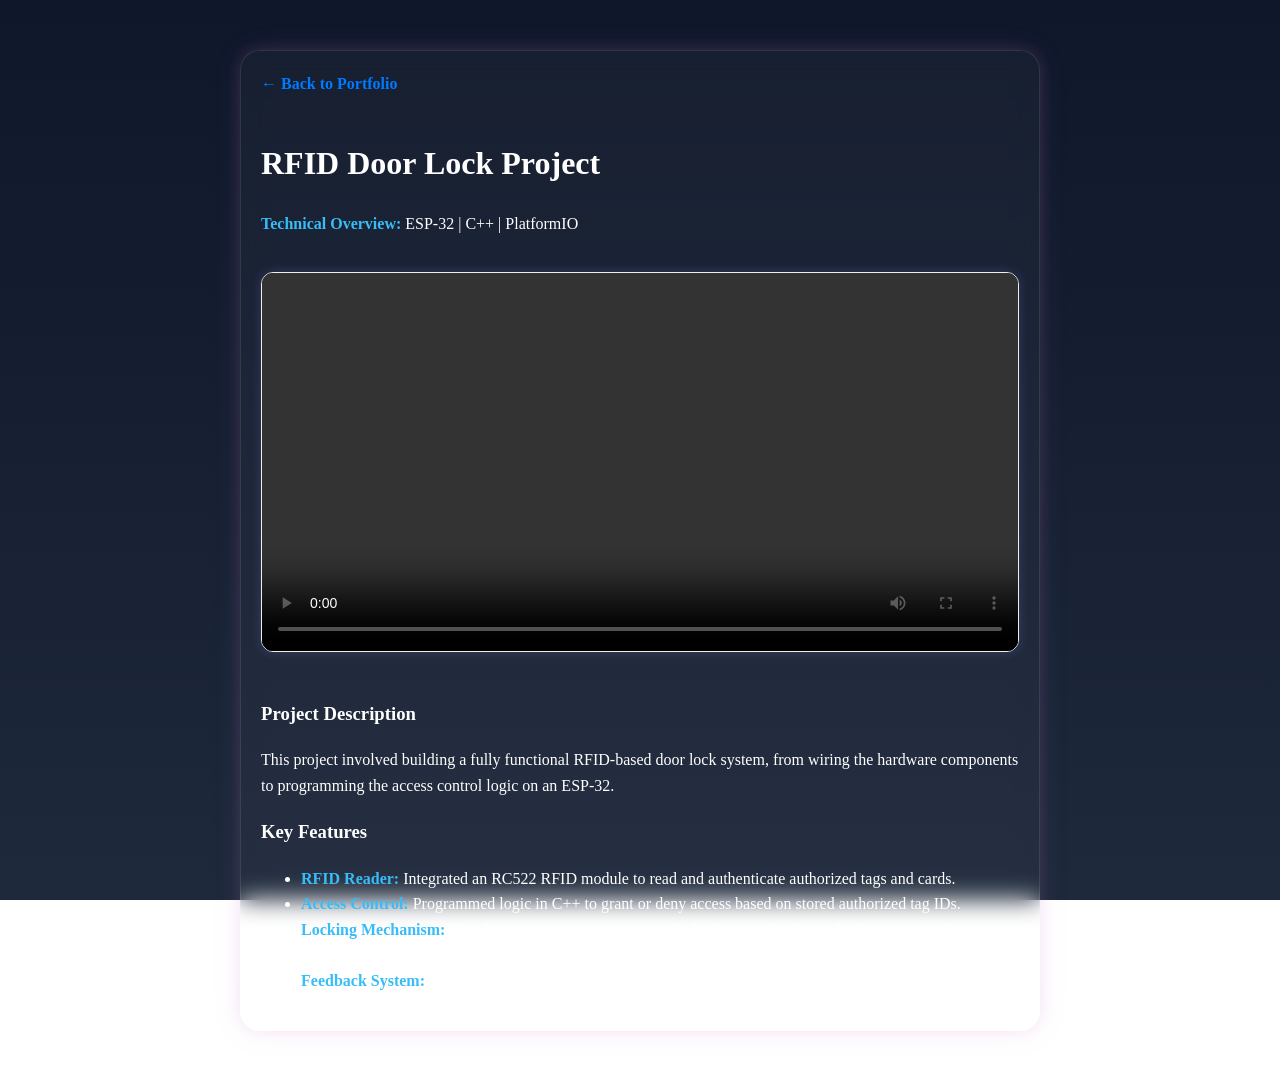
==== rfid-door.html @ e5314b34 "added the rfid stuff" ====
<!doctype html>
<html lang="en">
  <head>
    <meta charset="UTF-8" />
    <title>Project Detail | RFID Door Lock</title>
    <link rel="stylesheet" href="style.css" />
    <link rel="icon" type="image/png" href="images/favicon.png" />
    <style>
      .detail-container {
        max-width: 800px;
        margin: 50px auto;
        padding: 20px;
      }
      .back-btn {
        text-decoration: none;
        color: #007aff;
        font-weight: 600;
        display: inline-block;
        margin-bottom: 20px;
      }
      .full-img {
        width: 100%;
        border-radius: 12px;
        margin: 20px 0;
        border: 1px solid #eee;
      }
    </style>
  </head>
  <body>
    <div class="detail-container">
      <a href="index.html" class="back-btn">← Back to Portfolio</a>

      <h1>RFID Door Lock Project</h1>
      <p><strong>Technical Overview:</strong> ESP-32 | C++ | PlatformIO</p>

      <video width="100%" height="auto" controls class="full-img">
        <source src="images/rfid_door.mp4" type="video/mp4" />
        Your browser does not support the video tag.
      </video>

      <h3>Project Description</h3>
      <p>
        This project involved building a fully functional RFID-based door lock
        system, from wiring the hardware components to programming the access
        control logic on an ESP-32.
      </p>

      <h3>Key Features</h3>
      <ul>
        <li>
          <strong>RFID Reader:</strong> Integrated an RC522 RFID module to read
          and authenticate authorized tags and cards.
        </li>
        <li>
          <strong>Access Control:</strong> Programmed logic in C++ to grant or
          deny access based on stored authorized tag IDs.
        </li>
        <li>
          <strong>Locking Mechanism:</strong> Wired a servo motor to operate as the locking mechanism, which engages or disengages based on access permissions.
        </li>
        <li>
          <strong>Feedback System:</strong> Added LED and buzzer feedback to
          indicate whether access was granted or denied.
        </li>
      </ul>
    </div>
  </body>
</html>
---- style.css ----
* {
  box-sizing: border-box;
}

body {
  font-family: "Times New Roman", serif;
  margin: 0;
  padding: 0;
  background: linear-gradient(180deg, #0f172a 0%, #1e293b 100%);
  background-attachment: fixed;
  color: #ffffff;
  line-height: 1.6;
  min-height: 100vh;
}

.hero {
  padding: 120px 20px 80px 20px;
  text-align: center;
  display: flex;
  flex-direction: column;
  align-items: center;
}

.hero-content {
  background: transparent;
  padding: 0;
  margin: 0;
}

.hero-content h1 {
  font-size: 3.5rem;
  text-shadow: 3px 3px 7px rgb(108, 43, 230), -3px -3px 7px hsl(295, 91%, 48%);
  margin: 0;
  font-weight: 700;
  letter-spacing: -1.5px;
  color: #ffffff;
}

.hero-content p {
  font-size: 1.25rem;
  color: #94a3b8;
  margin-top: 15px;
  max-width: 600px;
}

.filter-buttons {
  display: flex;
  gap: 12px;
  justify-content: center;
  margin-top: 30px;
}

.filter-btn {
  padding: 10px 24px;
  background: transparent;
  color: #94a3b8;
  border: 2px solid rgba(255, 255, 255, 0.15);
  border-radius: 12px;
  font-family: "Times New Roman", serif;
  font-size: 1rem;
  font-weight: 600;
  cursor: pointer;
  transition: all 0.3s ease;
}

.filter-btn:hover {
  border-color: #38bdf8;
  color: #38bdf8;
  box-shadow: 0 0 10px rgba(56, 189, 248, 0.2);
}

.filter-btn.active {
  background: transparent;
  color: #38bdf8;
  border-color: #38bdf8;
  box-shadow: 0 0 12px rgba(56, 189, 248, 0.3);
}

.sort-note {
  font-size: 0.85rem !important;
  color: #475569 !important;
  margin-top: 12px !important;
  letter-spacing: 0.5px;
}

.project-container {
  max-width: 900px;
  margin: 0 auto 100px auto;
  padding: 0 20px;
}

.project-card {
  display: flex;
  align-items: center;
  background: rgba(255, 255, 255, 0.03);
  backdrop-filter: blur(12px);
  -webkit-backdrop-filter: blur(12px);
  border: 1px solid rgba(255, 255, 255, 0.1);
  border-radius: 16px;
  margin-bottom: 30px;
  overflow: hidden;
  text-decoration: none;
  color: inherit;
  transition: all 0.3s ease;
  box-shadow: 0 0 10px rgba(244, 114, 182, 0.15);
}

.project-card:hover {
  transform: translateY(-5px);
  border-color: #38bdf8;
  background: rgba(255, 255, 255, 0.07);
  box-shadow: 0 0 20px rgba(167, 139, 250, 0.3);
}

.project-image {
  width: 280px;
  height: 180px;
  object-fit: cover;
  border-right: 1px solid rgba(255, 255, 255, 0.1);
}

.project-text {
  padding: 30px;
}

.project-text h3 {
  margin: 0 0 10px 0;
  font-size: 1.5rem;
  color: #ffffff;
}

.project-text p {
  color: #cbd5e1;
  margin: 0;
}

.detail-container {
  max-width: 800px;
  margin: 60px auto;
  padding: 40px;
  background: rgba(255, 255, 255, 0.03);
  backdrop-filter: blur(12px);
  border: 1px solid rgba(255, 255, 255, 0.1);
  border-radius: 20px;
  box-shadow: 0 0 15px rgba(244, 114, 182, 0.15), 0 0 30px rgba(167, 139, 250, 0.1);
}

.back-btn {
  display: inline-block;
  color: hsl(198, 93%, 60%);
  text-decoration: none;
  font-weight: 600;
  margin-bottom: 25px;
}

.back-btn:hover {
  color: hsl(198, 93%, 80%);
  transform: translateY(-2px);

   text-shadow: 0 0 5px rgba(56, 189, 248, 0.6), 
               0 0 15px rgba(56, 189, 248, 0.3);
}

.full-img {
  width: 100%;
  border-radius: 12px;
  margin: 20px 0;
  border: 1px solid rgba(255, 255, 255, 0.1);
  box-shadow: 0 0 12px rgba(167, 139, 250, 0.2);
}

strong {
  color: #38bdf8;
}

@media (max-width: 768px) {
  .project-card {
    flex-direction: column;
  }
  .project-image {
    width: 100%;
    height: 200px;
    border-right: none;
    border-bottom: 1px solid rgba(255, 255, 255, 0.1);
  }
  .hero-content h1 {
    font-size: 2.5rem;
  }
  .filter-buttons {
    flex-wrap: wrap;
  }
}

#resumeBtn {
  margin-top: 20px;
  padding: 12px 28px;
  background: transparent;
  color: #38bdf8;
  border: 2px solid #38bdf8;
  border-radius: 12px;
  font-family: "Times New Roman", serif;
  font-size: 1rem;
  font-weight: 600;
  cursor: pointer;
  transition: all 0.3s ease;
  box-shadow: 0 0 10px rgba(244, 114, 182, 0.2);
}

#resumeBtn:hover {
  background: #38bdf8;
  color: #0f172a;
  transform: translateY(-3px);
  box-shadow: 0 0 15px rgba(167, 139, 250, 0.3);
}

.resume-link {
  color: #94a3b8;
  font-family: "Times New Roman", serif;
  font-weight: 600;
  text-decoration: none;
  transition: all 0.3s ease;
}

.resume-link:hover {
  color: #38bdf8;
  text-decoration: underline;
}

.centered {
  text-align: center;
}

.contact-section {
  max-width: 600px;
  margin: 60px auto;
  padding: 40px;
  background: rgba(255, 255, 255, 0.03);
  backdrop-filter: blur(12px);
  border: 1px solid rgba(255, 255, 255, 0.1);
  border-radius: 20px;
  text-align: center;
  box-shadow: 0 0 15px rgba(244, 114, 182, 0.15), 0 0 30px rgba(167, 139, 250, 0.1);
}

.contact-section form {
  display: flex;
  flex-direction: column;
  gap: 15px;
  margin-top: 20px;
  text-align: left;
}

.contact-section label {
  color: #94a3b8;
  font-weight: 600;
  margin-bottom: 4px;
}

.contact-section input,
.contact-section textarea {
  background: rgba(255, 255, 255, 0.05);
  border: 1px solid rgba(255, 255, 255, 0.1);
  border-radius: 10px;
  padding: 12px 16px;
  color: #ffffff;
  font-family: "Times New Roman", serif;
  font-size: 1rem;
  outline: none;
  transition: all 0.3s ease;
  width: 100%;
}

.contact-section input:focus,
.contact-section textarea:focus {
  border-color: #38bdf8;
  box-shadow: 0 0 8px rgba(244, 114, 182, 0.2);
}

.contact-section input[type="submit"] {
  background: transparent;
  color: #38bdf8;
  border: 2px solid #38bdf8;
  border-radius: 12px;
  padding: 12px 28px;
  font-family: "Times New Roman", serif;
  font-size: 1rem;
  font-weight: 600;
  cursor: pointer;
  transition: all 0.3s ease;
  width: auto;
  margin: 0 auto;
  box-shadow: 0 0 10px rgba(244, 114, 182, 0.2);
}

.contact-section input[type="submit"]:hover {
  background: #38bdf8;
  color: #0f172a;
  transform: translateY(-3px);
  box-shadow: 0 0 15px rgba(167, 139, 250, 0.3);
}

.contact-section input[type="reset"] {
  background: transparent;
  color: #38bdf8;
  border: 2px solid #38bdf8;
  border-radius: 12px;
  padding: 12px 28px;
  font-family: "Times New Roman", serif;
  font-size: 1rem;
  font-weight: 600;
  cursor: pointer;
  transition: all 0.3s ease;
  width: auto;
  margin: 0 auto;
  box-shadow: 0 0 10px rgba(167, 139, 250, 0.2);
}

.contact-section input[type="reset"]:hover {
  background: #38bdf8;
  color: #0f172a;
  transform: translateY(-3px);
  box-shadow: 0 0 15px rgba(244, 114, 182, 0.3);
}

.button-group {
  display: flex;
  gap: 10px;
  justify-content: center;
}

.radio-group {
  display: flex;
  gap: 20px;
  justify-content: center;
  flex-wrap: wrap;
}

.radio-group label {
  display: flex;
  align-items: center;
  gap: 6px;
  color: #94a3b8;
  cursor: pointer;
}

.radio-group input[type="radio"] {
  accent-color: #38bdf8;
  width: 16px;
  height: 16px;
}

footer {
  text-align: center;
  padding: 15px 20px;
  margin-top: 60px;
  border-top: 1px solid rgba(255, 255, 255, 0.1);
  color: #94a3b8;
  font-family: "Times New Roman", serif;
  font-size: 0.75rem;
  letter-spacing: 1px;
  background: #162032;
  box-shadow: 0 0 15px rgba(167, 139, 250, 0.1);
}

footer span {
  color: #38bdf8;
  font-weight: 600;
}

@keyframes bounce {
  0%, 20%, 50%, 80%, 100% {
    transform: translateY(0) rotate(45deg);
    opacity: 0.3;
  }
  40% {
    transform: translateY(15px) rotate(45deg);
    opacity: 1;
  }
  60% {
    transform: translateY(7px) rotate(45deg);
    opacity: 0.8;
  }
}

.scroll-indicator {
  position: fixed;
  bottom: 30px;
  left: 50%;
  transform: translateX(-50%);
  display: flex;
  justify-content: center;
  z-index: 10;
  transition: opacity 0.5s ease;
}

.scroll-indicator span {
  width: 20px;
  height: 20px;
  border-bottom: 4px solid #facc15;
  border-right: 4px solid #facc15;
  filter: drop-shadow(0 0 10px #facc15) drop-shadow(0 0 20px #facc15);
  animation: bounce 2s infinite;
  cursor: pointer;
}

.scroll-top {
  position: fixed;
  top: 30px;
  left: 50%;
  transform: translateX(-50%) rotate(225deg);
  display: flex;
  justify-content: center;
  z-index: 10;
  opacity: 0;
  transition: opacity 0.5s ease;
  cursor: pointer;
}

.scroll-top span {
  width: 20px;
  height: 20px;
  border-bottom: 3px solid #facc15;
  border-right: 3px solid #facc15;
}

.filter-buttons-container {
  text-align: center;
  margin-top: 30px;
  margin-bottom: 20px;
}

.filter-buttons {
  display: flex;
  gap: 12px;
  justify-content: center;
  margin-bottom: 10px; /* Space between buttons and your timeline text */
}

/* Rest of your existing filter-btn styles remain identical */
.filter-btn {
  padding: 10px 24px;
  background: transparent;
  color: #94a3b8;
  border: 2px solid rgba(255, 255, 255, 0.15);
  border-radius: 12px;
  font-family: "Times New Roman", serif;
  font-size: 1rem;
  font-weight: 600;
  cursor: pointer;
  transition: all 0.3s ease;
}

.filter-btn:hover {
  border-color: #38bdf8;
  color: #38bdf8;
  box-shadow: 0 0 10px rgba(56, 189, 248, 0.2);
}

.filter-btn.active {
  background: transparent;
  color: #38bdf8;
  border-color: #38bdf8;
  box-shadow: 0 0 12px rgba(56, 189, 248, 0.3);
}

.sort-note {
  font-size: 0.85rem !important;
  color: #38bdf8 !important; /* Changes the text color to your neon blue */
  margin: 0 !important;
  letter-spacing: 0.5px;
  
  /* Adds the neon glow effect using layers of blur */
  text-shadow: 0 0 5px rgba(56, 189, 248, 0.6), 
               0 0 15px rgba(56, 189, 248, 0.3);
}
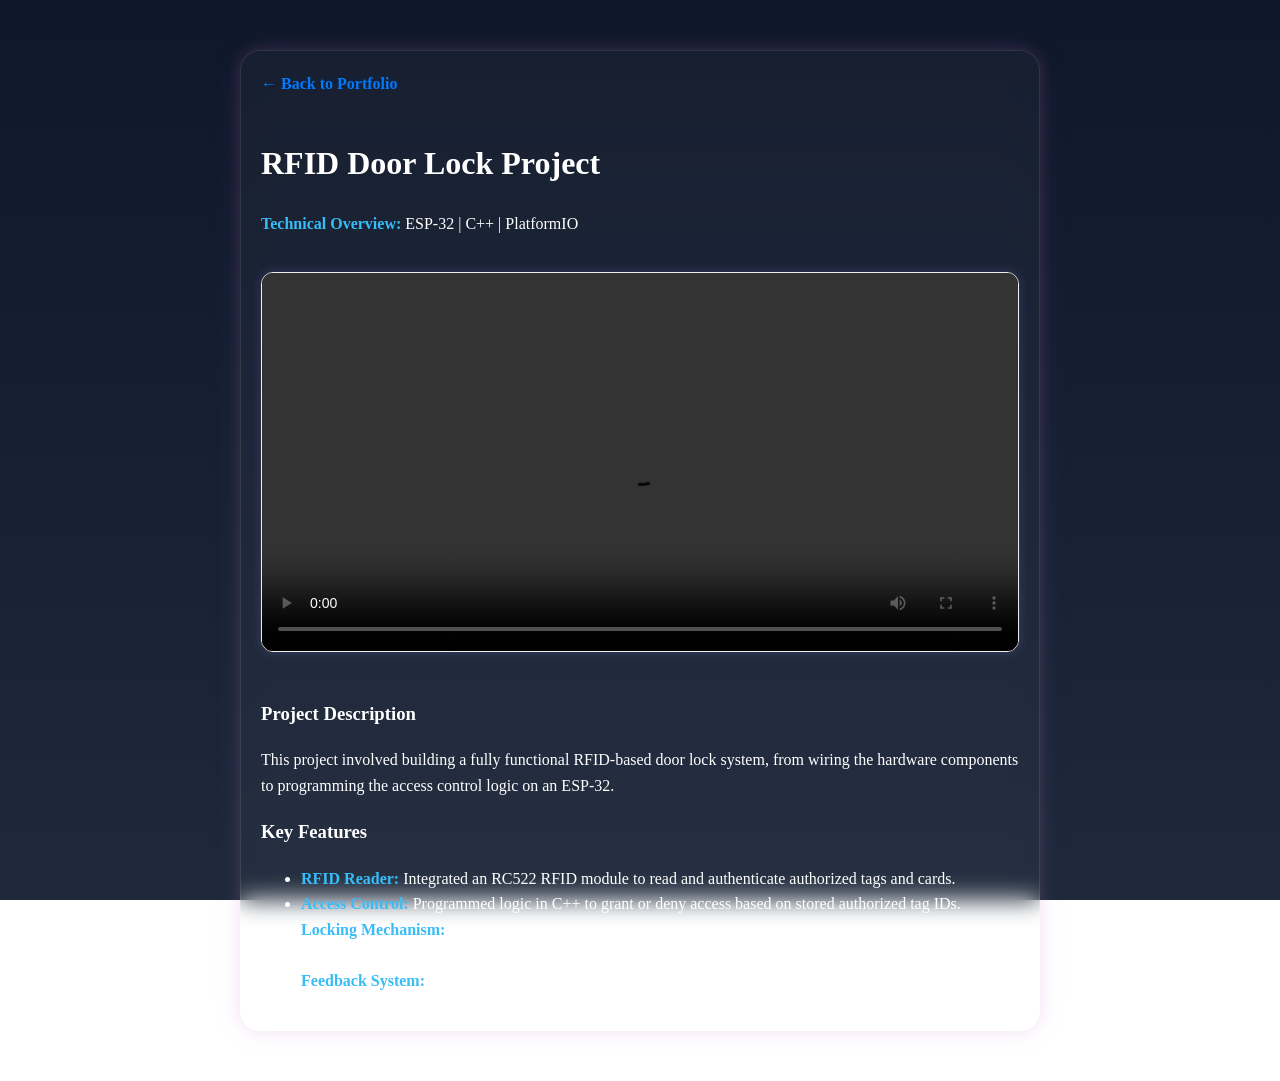
==== commit b531583c: "formatting and maybe fix?" ====
--- a/rfid-door.html
+++ b/rfid-door.html
@@ -56,7 +56,9 @@
           deny access based on stored authorized tag IDs.
         </li>
         <li>
-          <strong>Locking Mechanism:</strong> Wired a servo motor to operate as the locking mechanism, which engages or disengages based on access permissions.
+          <strong>Locking Mechanism:</strong> Wired a servo motor to operate as
+          the locking mechanism, which engages or disengages based on access
+          permissions.
         </li>
         <li>
           <strong>Feedback System:</strong> Added LED and buzzer feedback to
@@ -65,4 +67,4 @@
       </ul>
     </div>
   </body>
-</html>+</html>
--- a/style.css
+++ b/style.css
@@ -29,7 +29,9 @@
 
 .hero-content h1 {
   font-size: 3.5rem;
-  text-shadow: 3px 3px 7px rgb(108, 43, 230), -3px -3px 7px hsl(295, 91%, 48%);
+  text-shadow:
+    3px 3px 7px rgb(108, 43, 230),
+    -3px -3px 7px hsl(295, 91%, 48%);
   margin: 0;
   font-weight: 700;
   letter-spacing: -1.5px;
@@ -142,7 +144,9 @@
   backdrop-filter: blur(12px);
   border: 1px solid rgba(255, 255, 255, 0.1);
   border-radius: 20px;
-  box-shadow: 0 0 15px rgba(244, 114, 182, 0.15), 0 0 30px rgba(167, 139, 250, 0.1);
+  box-shadow:
+    0 0 15px rgba(244, 114, 182, 0.15),
+    0 0 30px rgba(167, 139, 250, 0.1);
 }
 
 .back-btn {
@@ -157,8 +161,9 @@
   color: hsl(198, 93%, 80%);
   transform: translateY(-2px);
 
-   text-shadow: 0 0 5px rgba(56, 189, 248, 0.6), 
-               0 0 15px rgba(56, 189, 248, 0.3);
+  text-shadow:
+    0 0 5px rgba(56, 189, 248, 0.6),
+    0 0 15px rgba(56, 189, 248, 0.3);
 }
 
 .full-img {
@@ -205,8 +210,29 @@
   transition: all 0.3s ease;
   box-shadow: 0 0 10px rgba(244, 114, 182, 0.2);
 }
+#githubBtn {
+  margin-top: 20px;
+  padding: 12px 28px;
+  background: transparent;
+  color: #38bdf8;
+  border: 2px solid #38bdf8;
+  border-radius: 12px;
+  font-family: "Times New Roman", serif;
+  font-size: 1rem;
+  font-weight: 600;
+  cursor: pointer;
+  transition: all 0.3s ease;
+  box-shadow: 0 0 10px rgba(167, 139, 250, 0.2);
+}
 
 #resumeBtn:hover {
+  background: #38bdf8;
+  color: #0f172a;
+  transform: translateY(-3px);
+  box-shadow: 0 0 15px rgba(167, 139, 250, 0.3);
+}
+
+#githubBtn:hover {
   background: #38bdf8;
   color: #0f172a;
   transform: translateY(-3px);
@@ -239,7 +265,9 @@
   border: 1px solid rgba(255, 255, 255, 0.1);
   border-radius: 20px;
   text-align: center;
-  box-shadow: 0 0 15px rgba(244, 114, 182, 0.15), 0 0 30px rgba(167, 139, 250, 0.1);
+  box-shadow:
+    0 0 15px rgba(244, 114, 182, 0.15),
+    0 0 30px rgba(167, 139, 250, 0.1);
 }
 
 .contact-section form {
@@ -368,7 +396,11 @@
 }
 
 @keyframes bounce {
-  0%, 20%, 50%, 80%, 100% {
+  0%,
+  20%,
+  50%,
+  80%,
+  100% {
     transform: translateY(0) rotate(45deg);
     opacity: 0.3;
   }
@@ -468,8 +500,9 @@
   color: #38bdf8 !important; /* Changes the text color to your neon blue */
   margin: 0 !important;
   letter-spacing: 0.5px;
-  
+
   /* Adds the neon glow effect using layers of blur */
-  text-shadow: 0 0 5px rgba(56, 189, 248, 0.6), 
-               0 0 15px rgba(56, 189, 248, 0.3);
-}+  text-shadow:
+    0 0 5px rgba(56, 189, 248, 0.6),
+    0 0 15px rgba(56, 189, 248, 0.3);
+}
